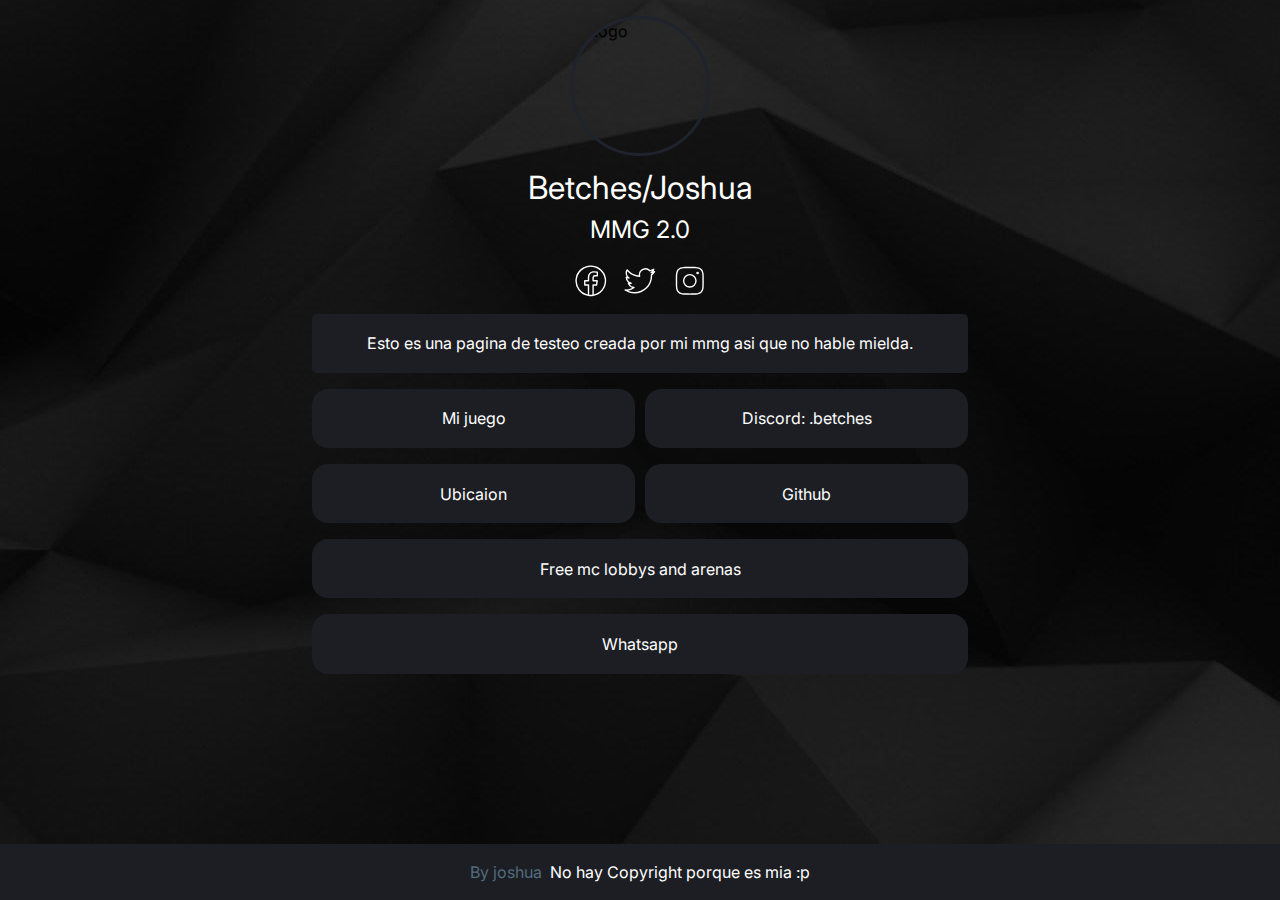
==== index.html @ 3fba45a8 "Update index.html" ====
<!--
-----------------
https://github.com/ardacarofficial/links-website is open source project.
-----------------
-->

<!DOCTYPE html>
<html lang="en">
  <head>
    <meta charset="UTF-8">
    <meta http-equiv="X-UA-Compatible" content="IE=edge">
    <meta name="viewport" content="width=device-width, initial-scale=1.0">
    <title>LINK TREE DE BETCHES</title>
    <meta name="description" content="List all your links on one website.">
    <meta property="og:title" content="LINKTREE-BY:BETCHES" />
    <meta property="og:description" content="List all your links on one website." />
    <meta property="og:image" content="img/logo.png" />
    <meta property="og:author" content="John Doe" />
    <link rel="stylesheet" href="https://fonts.googleapis.com/css2?family=Inter:wght@400&amp;display=swap">
    <link rel="stylesheet" href="css/reset.css">
    <link rel="stylesheet" href="css/style.css">
  </head>
  <body>
    <header>
    <!-- Logo, Title and Description Codes Start -->
      <div class="header_img flex_column_center">
        <img src="img/logo.png" alt="Logo" />
      </div>
      <div class="header_text flex_column_center">
        <h1 class="header_h_item">Betches/Joshua</h1>
        <h2 class="header_h_item">MMG 2.0</h2>
      </div>
    <!-- Logo, Title and Description Codes End -->  

    <!-- Social Media Icons Codes Start -->
      <div class="header_svg_list flex_row_center">

        <!-- Icon 1 Codes -->
        <div class="header_svg_item">
          <a href="https://www.facebook.com/og.joshua.0/" target="_blank" rel="nofollow">
            <svg enable-background="new 0 0 24 24" viewBox="0 0 24 24">
              <path d="M23,12A11,11,0,1,0,10.279,22.865h0a11.08,11.08,0,0,0,3.436,0h0A10.952,10.952,0,0,0,23,12ZM10.859,21.935v-6.9a.5.5,0,0,0-.5-.5H8.193V12.5h2.166a.5.5,0,0,0,.5-.5V9.686c0-2.278,1.264-3.585,3.459-3.585a15.392,15.392,0,0,1,1.858.137V7.89h-.824l-.019,0a2,2,0,0,0-2.181,1.735,1.8,1.8,0,0,0-.011.4V12a.5.5,0,0,0,.5.5H15.97l-.312,2.035H13.641a.5.5,0,0,0-.5.5v6.9A10.124,10.124,0,0,1,10.859,21.935Zm3.282-.166V15.535h1.946a.5.5,0,0,0,.5-.425l.465-3.035a.5.5,0,0,0-.494-.575H14.141V10.016a1.267,1.267,0,0,1,.308-.821,1.218,1.218,0,0,1,.9-.3h1.324a.5.5,0,0,0,.5-.5V5.806a.5.5,0,0,0-.42-.494A16.661,16.661,0,0,0,14.325,5.1c-2.754,0-4.466,1.757-4.466,4.585V11.5H7.693a.5.5,0,0,0-.5.5v3.035a.5.5,0,0,0,.5.5H9.859v6.234a10,10,0,1,1,4.282,0Z"></path>
            </svg>
          </a>
        </div>
        <!-- Icon 2 Codes -->
        <div class="header_svg_item">
          <a href="https://twitter.com/betch3s_" target="_blank" rel="nofollow">
            <svg enable-background="new 0 0 24 24" viewBox="0 0 24 24">
              <path d="M8.1,21.034A12.717,12.717,0,0,1,1.23,19.019a.5.5,0,0,1,.329-.917,8.273,8.273,0,0,0,4.992-1,4.807,4.807,0,0,1-3.173-3.13.5.5,0,0,1,.348-.636A4.821,4.821,0,0,1,1.843,9.523a.548.548,0,0,1,.247-.458.506.506,0,0,1,.5-.034l.091.049A4.816,4.816,0,0,1,2.529,4a.507.507,0,0,1,.393-.247.5.5,0,0,1,.427.183,11.781,11.781,0,0,0,7.9,4.27c-.013-.144-.02-.289-.02-.435a4.81,4.81,0,0,1,8.116-3.493,8.157,8.157,0,0,0,2.32-.93.5.5,0,0,1,.73.583,4.781,4.781,0,0,1-.662,1.32c.191-.067.378-.143.563-.225a.5.5,0,0,1,.585.135.5.5,0,0,1,.034.6,9.2,9.2,0,0,1-2.057,2.2c0,.1,0,.208,0,.313A12.636,12.636,0,0,1,8.1,21.034ZM3.527,19.105a11.72,11.72,0,0,0,4.577.929A11.645,11.645,0,0,0,19.863,8.275c0-.179,0-.357-.012-.533a.5.5,0,0,1,.207-.43,8.181,8.181,0,0,0,.959-.81,9.068,9.068,0,0,1-.932.16.5.5,0,0,1-.316-.925,3.857,3.857,0,0,0,.977-.837,9.013,9.013,0,0,1-1.465.418.5.5,0,0,1-.461-.148,3.812,3.812,0,0,0-6.491,3.473.5.5,0,0,1-.1.434.489.489,0,0,1-.409.179A12.772,12.772,0,0,1,3.09,5.167,3.812,3.812,0,0,0,4.573,9.591a.5.5,0,0,1,.2.569.523.523,0,0,1-.491.347,4.772,4.772,0,0,1-1.36-.242A3.813,3.813,0,0,0,5.9,13.257a.5.5,0,0,1,.033.972,6.63,6.63,0,0,1-1.279.17,3.809,3.809,0,0,0,3.236,1.914.5.5,0,0,1,.3.894A9.081,9.081,0,0,1,3.527,19.105Z"></path>
            </svg>
          </a>
        </div>
        <!-- Icon 4 Codes -->
        <div class="header_svg_item">
          <a href="https://www.instagram.com/ssd.jr/" target="_blank" rel="nofollow">
            <svg enable-background="new 0 0 24 24" viewBox="0 0 24 24">
              <path d="M21.938,7.71a7.329,7.329,0,0,0-.456-2.394,4.615,4.615,0,0,0-1.1-1.694,4.61,4.61,0,0,0-1.7-1.1,7.318,7.318,0,0,0-2.393-.456C15.185,2.012,14.817,2,12,2s-3.185.012-4.29.062a7.329,7.329,0,0,0-2.394.456,4.615,4.615,0,0,0-1.694,1.1,4.61,4.61,0,0,0-1.1,1.7A7.318,7.318,0,0,0,2.062,7.71C2.012,8.814,2,9.182,2,12s.012,3.186.062,4.29a7.329,7.329,0,0,0,.456,2.394,4.615,4.615,0,0,0,1.1,1.694,4.61,4.61,0,0,0,1.7,1.1,7.318,7.318,0,0,0,2.393.456c1.1.05,1.472.062,4.29.062s3.186-.012,4.29-.062a7.329,7.329,0,0,0,2.394-.456,4.9,4.9,0,0,0,2.8-2.8,7.318,7.318,0,0,0,.456-2.393c.05-1.1.062-1.472.062-4.29S21.988,8.814,21.938,7.71Zm-1,8.534a6.351,6.351,0,0,1-.388,2.077,3.9,3.9,0,0,1-2.228,2.229,6.363,6.363,0,0,1-2.078.388C15.159,20.988,14.8,21,12,21s-3.159-.012-4.244-.062a6.351,6.351,0,0,1-2.077-.388,3.627,3.627,0,0,1-1.35-.879,3.631,3.631,0,0,1-.879-1.349,6.363,6.363,0,0,1-.388-2.078C3.012,15.159,3,14.8,3,12s.012-3.159.062-4.244A6.351,6.351,0,0,1,3.45,5.679a3.627,3.627,0,0,1,.879-1.35A3.631,3.631,0,0,1,5.678,3.45a6.363,6.363,0,0,1,2.078-.388C8.842,3.012,9.205,3,12,3s3.158.012,4.244.062a6.351,6.351,0,0,1,2.077.388,3.627,3.627,0,0,1,1.35.879,3.631,3.631,0,0,1,.879,1.349,6.363,6.363,0,0,1,.388,2.078C20.988,8.841,21,9.2,21,12S20.988,15.159,20.938,16.244Z"></path>
              <path d="M17.581,5.467a.953.953,0,1,0,.952.952A.954.954,0,0,0,17.581,5.467Z"></path>
              <path d="M12,7.073A4.927,4.927,0,1,0,16.927,12,4.932,4.932,0,0,0,12,7.073Zm0,8.854A3.927,3.927,0,1,1,15.927,12,3.932,3.932,0,0,1,12,15.927Z"></path>
            </svg>
          </a>
        </div>
      </div>
    <!-- Menu Codes End -->
    </header>
    <main>
      <!-- Menu Container 1 Codes Start -->
      <section id="main_section_container_1" class="flex_column_center">
        <!-- Menu Text Item -->
        <div class="main_text_item">
          <p>Esto es una pagina de testeo creada por mi mmg asi que no hable mielda.</p>
        </div>
        <!-- Menu Small Item -->
        <div class="main_small_button_list">
          <a class="main_small_a_item" href="https://betches-jr.github.io/Imposible-Game/" target="_blank" rel="nofollow">
            <button class="main_small_button_item">Mi juego</button>
          </a>
          <a class="main_small_a_item" target="_blank" rel="nofollow">
            <button class="main_small_button_item">Discord: .betches</button>
          </a>
        </div>
        <!-- Menu Small Item -->
        <div class="main_small_button_list">
          <a class="main_small_a_item" href="miubicacion.html" target="_blank" rel="nofollow">
            <button class="main_small_button_item">Ubicaion</button>
          </a>
          <a class="main_small_a_item" href="https://github.com/Betches-jr" target="_blank" rel="nofollow">
            <button class="main_small_button_item">Github</button>
          </a>
        </div>
        <!-- Menu Item -->
        <a class="main_a_item" href="https://www.planetminecraft.com/member/betches/" target="_blank" rel="nofollow">
          <button class="main_button_item">Free mc lobbys and arenas</button>
        </a>
        <!-- Menu Item -->
        <a class="main_a_item" href="whatsapp.html" target="_blank" rel="nofollow">
          <button class="main_button_item">Whatsapp</button>
        </a>
      </section>
    </main>
    <footer>
      <!-- Footer Codes Start -->
      <div class="footer_div_item flex_row_center">
        <a class="footer_a_item" href="#link">By joshua</a>&nbsp;  No hay Copyright porque es mia :p
      </div>
    </footer>
      <!-- Footer Codes End -->
    <script src="js/main.js"></script>
  </body>
</html>
---- css/style.css ----
/* From the :root element you can easily change the colors of the design, its size and so on. */
:root {

  /* You can change the font family in the whole design here. (You need to add the font family to the codes.) */
  --font_family: 'Inter', sans-serif;

  /* You can change the font size here, is proportional to all texts. */
  --font_size: 16px;

  /* You can change the background color by typing the color code. (If you do not enter a background-image image, the background-color will be active.) */
  --background_color: #000;
  --background_image: url("../img/wallpaper.jpg");

  /* You can change the frame thickness and color of the picture by typing the number of pixels and the color code. */
  --image_border_color: #1f232e;
  --image_border_px: 3px;

  /* You can change the width and size of the picture by typing the number of pixels. */
  --image_width: 140px;
  --image_height: 140px;

  /* You can change the colors of the title and description section by typing the color codes. */
  --title_color: #fff;
  --description_color: #fff;

  /* You can change the colors of social media icons by changing the color code. */
  --svg_color: #fff;

  /* You can change the background, text color and active color of the menu by changing the color codes. */
  --menu_background_color: #1d1e24;
  --menu_text_color: #fff;
  --menu_active_text_color: #516C7D;

  /* You can change the button's background, text color and active color by changing the color codes. */
  --button_background_color: #1d1e24;
  --button_text_color: #fff;
  --button_text_hover_color: #516C7D;

  /* You can change the background, text color and active color of the text field by changing the color codes. */
  --textarea_background_color: #1d1e24;
  --textarea_text_color: #fff;
  --textarea_link_text_color: #516C7D;

  /* You can change the background, text color and active color of the footer area by changing the color codes. */
  --footer_background_color: #1d1e24;
  --footer_text_color: #fff;
  --footer_link_text_color: #516C7D;
}

/* Basic Codes */

body {
  font: var(--font_size) var(--font_family);
  font-weight: 400;
  line-height: 1.5;
  background: var(--background_color) var(--background_image) no-repeat center;
  min-height: 100vh;
  display: flex;
  flex-direction: column;
  flex-wrap: wrap;
}

.flex_column_center {
  display: flex;
  flex-direction: column;
  flex-wrap: wrap;
  justify-content: center;
  align-items: center;
}

.flex_row_center {
  display: flex;
  flex-direction: row;
  flex-wrap: wrap;
  justify-content: center;
  align-items: center;
}

.flex_no_wrap_row_center {
  display: flex;
  flex-direction: row;
  flex-wrap: nowrap;
  justify-content: center;
  align-items: center;
}

/* Logo, Title and Description Codes */

.header_img {
  padding-top: 1em;
}

.header_img img {
  height: var(--image_height);
  width: var(--image_width);
  border: var(--image_border_px) solid var(--image_border_color);
  border-radius: 50%;
  margin-bottom: 0.5em;
}

.header_text h1 {
  color: var(--title_color);
  font-size: 2em;
}

.header_text h2 {
  color: var(--description_color);
  font-size: 1.5em;
}

/* Social Media Icons Codes */

.header_svg_list {
  padding-top: 1em;
}

.header_svg_item {
  width: 2.1em;
  height: 2.1em;
  cursor: pointer;
}

.header_svg_item + .header_svg_item {
  margin-left: 1em;
}

.header_svg_item svg {
  fill: var(--svg_color);
}

/* Menu Codes */

#header_nav_menu_item_1 {
  color: var(--menu_active_text_color);
}

#header_nav_menu_item_2,
#header_nav_menu_item_3 {
  color: var(--menu_text_color);
}


.header_nav_menu_list {
  padding-top: 1em;
  margin-left: 1em;
  margin-right: 1em;
}

.header_nav_menu_item {
  color: var(--menu_text_color);
  background-color: var(--menu_background_color);
  text-align: center;
  list-style-type: none;
  cursor: pointer;
  padding: 0.5em;
  border-radius: 0.3em;
  cursor: pointer;
  transition: 0.10s ease;
  font-size: 1.1em;
}

.header_nav_menu_item + .header_nav_menu_item {
  margin-left: 0.4em;
}

/* Menu Container Codes */

main {
  margin-bottom: auto;
}

#main_section_container_2, #main_section_container_3 {
 display: none;
}

.main_a_item {
  margin-top: 1em;
  text-decoration: none;
}

.main_text_item {
  display: flex;
  align-items: center;
  justify-content: center;
  color: var(--button_text_color);
  background-color: var(--button_background_color);
  width: 41em;
  margin-top: 1em;
  padding: 0.8em;
  border-radius: 0.3em;
  min-height: 3.7em;
  text-align: center;
}

.main_button_item {
  color: var(--button_text_color);
  background-color: var(--button_background_color);
  width: 41em;
  border-radius: 1em;
  min-height: 3.7em;
  text-align: center;
  cursor: pointer;
}

.main_small_button_list {
  display: flex;
  flex-direction: row;
}

.main_small_a_item {
  margin-top: 1em;
  text-decoration: none;
}

.main_small_a_item + .main_small_a_item {
  margin-left: 10px;
}

.main_small_button_item:hover,
.main_button_item:hover {
  color: var(--button_text_hover_color);
  transform: scale(1.02);
  transition: 0.10s ease;
}

.main_small_button_item {
  color: var(--button_text_color);
  background-color: var(--button_background_color);
  width: calc(41em / 2 - 5px);
  border-radius: 1em;
  min-height: 3.7em;
  text-align: center;
  cursor: pointer;
}

/* Footer Codes */

.footer_div_item {
  color: var(--footer_text_color);
  background: var(--footer_background_color);
  padding: 1em;
  margin-top: 1.5em;
}

.footer_a_item {
  color: var(--footer_link_text_color);
  text-decoration: none;
}

/* Responsive Codes */

@media (max-width: 768px) { 
  .main_text_item {
    width: 92vw;
  }

  .main_small_button_item {
    width: calc(92vw / 2 - 5px);;
  }

  .main_button_item {
    width: 92vw;
  }
  
  .header_h_item {
    width: 92vw;
    text-align: center;
  }
  
}
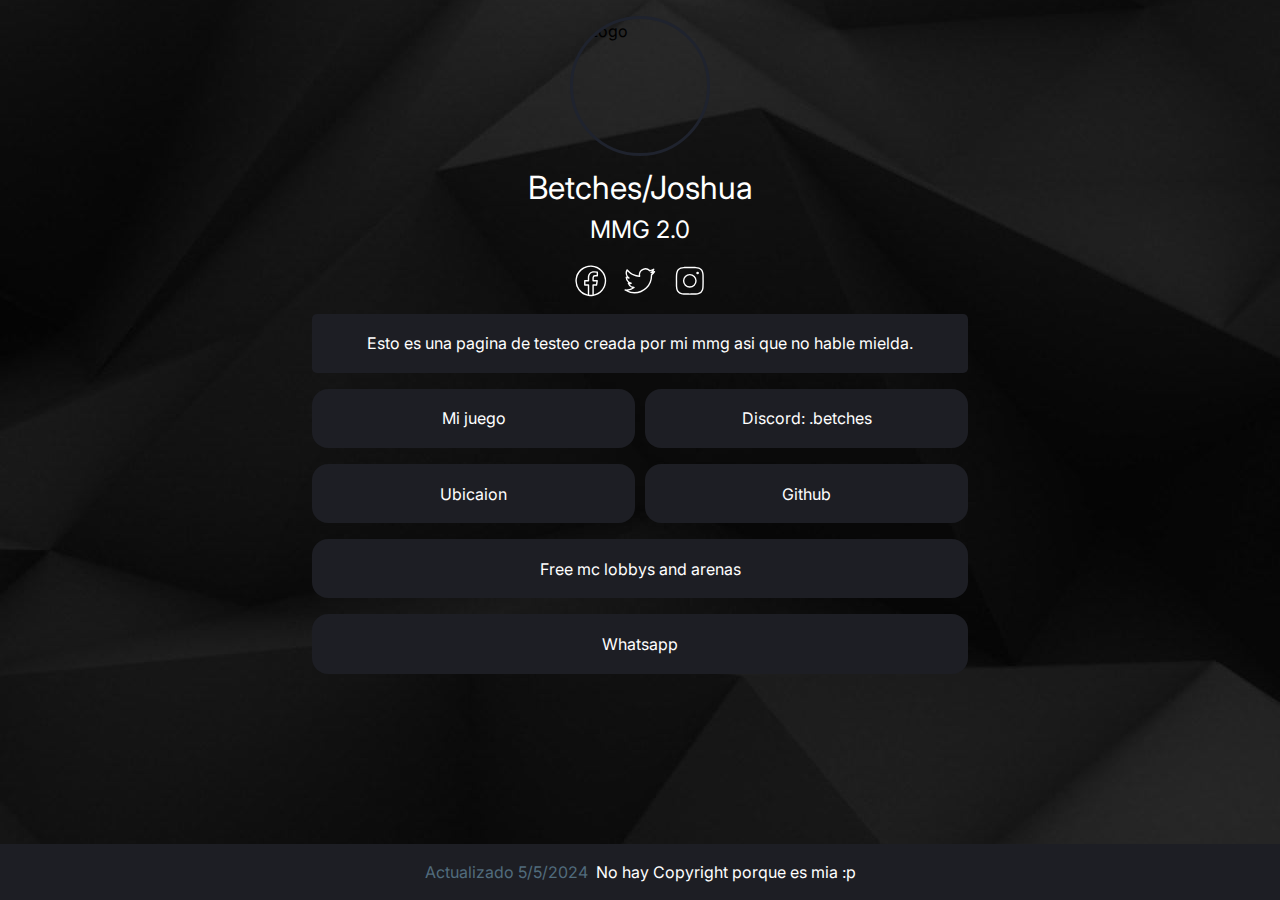
==== commit 8c706d49: "Update index.html" ====
--- a/index.html
+++ b/index.html
@@ -10,12 +10,12 @@
     <meta charset="UTF-8">
     <meta http-equiv="X-UA-Compatible" content="IE=edge">
     <meta name="viewport" content="width=device-width, initial-scale=1.0">
-    <title>LINK TREE DE BETCHES</title>
-    <meta name="description" content="List all your links on one website.">
-    <meta property="og:title" content="LINKTREE-BY:BETCHES" />
-    <meta property="og:description" content="List all your links on one website." />
-    <meta property="og:image" content="img/logo.png" />
-    <meta property="og:author" content="John Doe" />
+    <title>BETCHES</title>
+    <meta name="description" content="QUIERO QUE ME LO MAMEN">
+    <meta property="og:title" content="LINKTREE-BY-BETCHES" />
+    <meta property="og:description" content="QUIERO QUE ME LO MAMEN" />
+    <link rel="icon" href="/img/tittle.png">
+    <meta property="og:author" content="Betches" />
     <link rel="stylesheet" href="https://fonts.googleapis.com/css2?family=Inter:wght@400&amp;display=swap">
     <link rel="stylesheet" href="css/reset.css">
     <link rel="stylesheet" href="css/style.css">
@@ -102,7 +102,7 @@
     <footer>
       <!-- Footer Codes Start -->
       <div class="footer_div_item flex_row_center">
-        <a class="footer_a_item" href="#link">By joshua</a>&nbsp;  No hay Copyright porque es mia :p
+        <a class="footer_a_item" href="#link">Actualizado 5/5/2024</a>&nbsp;  No hay Copyright porque es mia :p
       </div>
     </footer>
       <!-- Footer Codes End -->
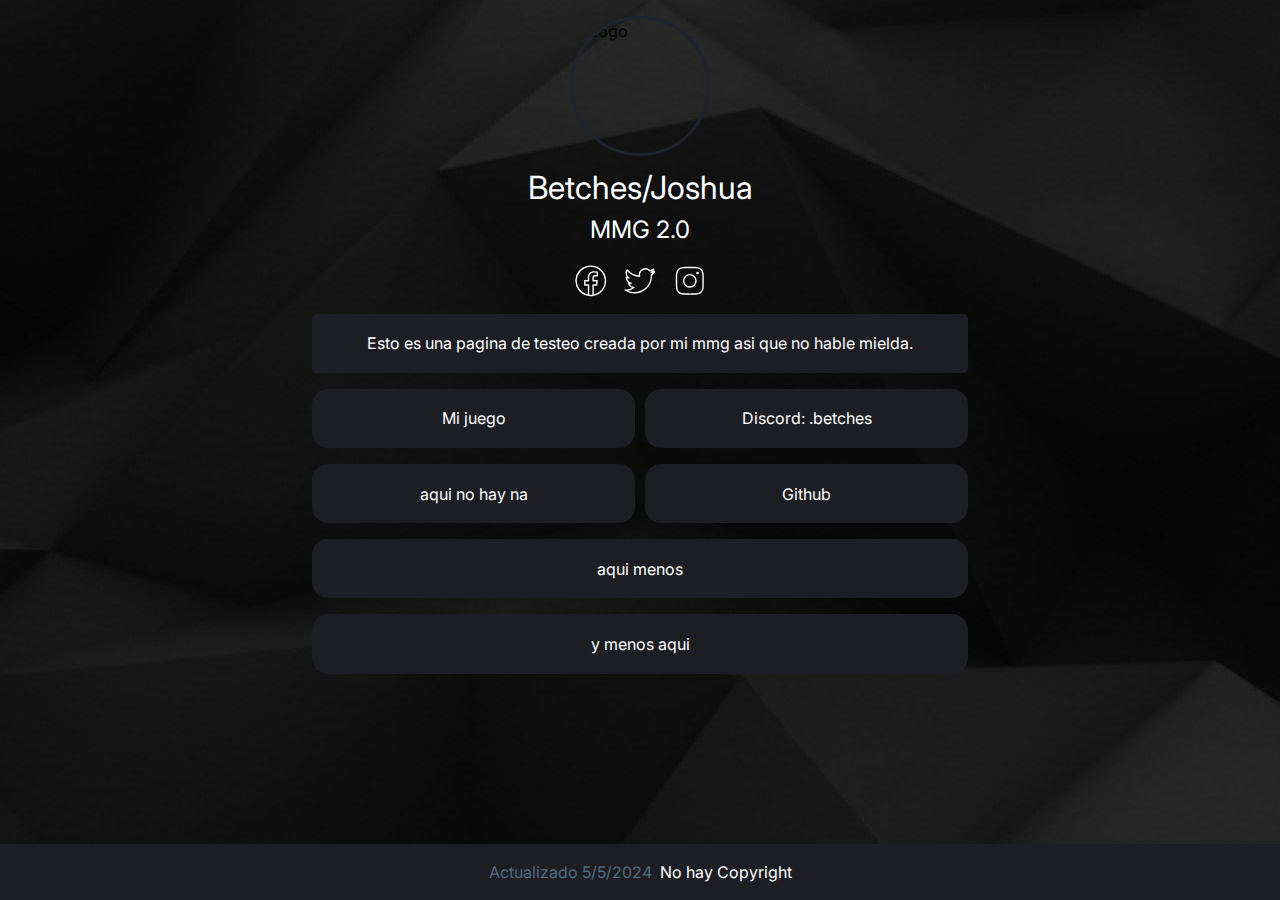
==== commit 6d066b29: "Update index.html" ====
--- a/index.html
+++ b/index.html
@@ -83,7 +83,7 @@
         <!-- Menu Small Item -->
         <div class="main_small_button_list">
           <a class="main_small_a_item" href="miubicacion.html" target="_blank" rel="nofollow">
-            <button class="main_small_button_item">Ubicaion</button>
+            <button class="main_small_button_item">aqui no hay na</button>
           </a>
           <a class="main_small_a_item" href="https://github.com/Betches-jr" target="_blank" rel="nofollow">
             <button class="main_small_button_item">Github</button>
@@ -91,18 +91,18 @@
         </div>
         <!-- Menu Item -->
         <a class="main_a_item" href="https://www.planetminecraft.com/member/betches/" target="_blank" rel="nofollow">
-          <button class="main_button_item">Free mc lobbys and arenas</button>
+          <button class="main_button_item">aqui menos</button>
         </a>
         <!-- Menu Item -->
         <a class="main_a_item" href="whatsapp.html" target="_blank" rel="nofollow">
-          <button class="main_button_item">Whatsapp</button>
+          <button class="main_button_item">y menos aqui</button>
         </a>
       </section>
     </main>
     <footer>
       <!-- Footer Codes Start -->
       <div class="footer_div_item flex_row_center">
-        <a class="footer_a_item" href="#link">Actualizado 5/5/2024</a>&nbsp;  No hay Copyright porque es mia :p
+        <a class="footer_a_item" href="#link">Actualizado 5/5/2024</a>&nbsp;  No hay Copyright
       </div>
     </footer>
       <!-- Footer Codes End -->
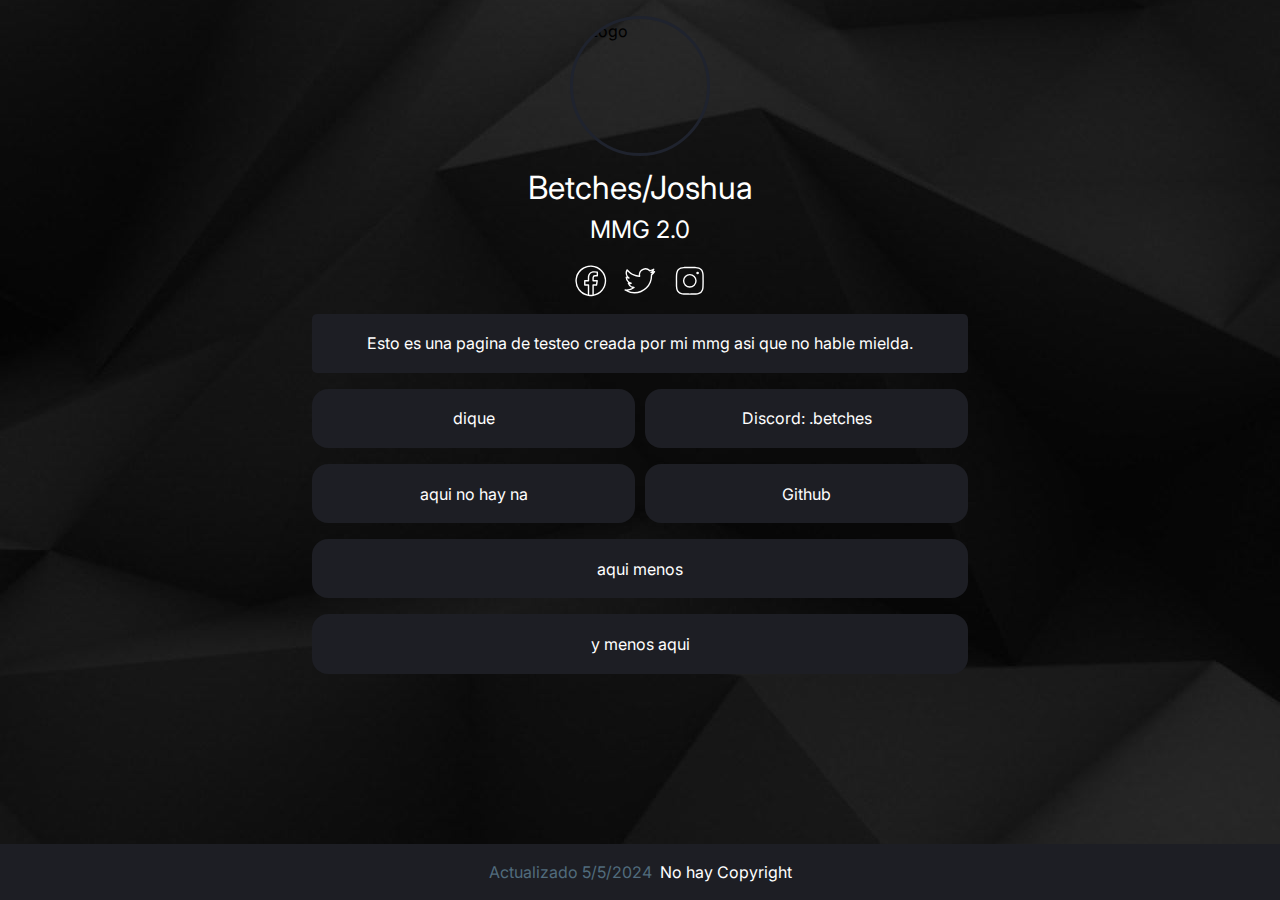
==== commit c1f655d8: "Update index.html" ====
--- a/index.html
+++ b/index.html
@@ -74,7 +74,7 @@
         <!-- Menu Small Item -->
         <div class="main_small_button_list">
           <a class="main_small_a_item" href="https://betches-jr.github.io/Imposible-Game/" target="_blank" rel="nofollow">
-            <button class="main_small_button_item">Mi juego</button>
+            <button class="main_small_button_item">dique</button>
           </a>
           <a class="main_small_a_item" target="_blank" rel="nofollow">
             <button class="main_small_button_item">Discord: .betches</button>
